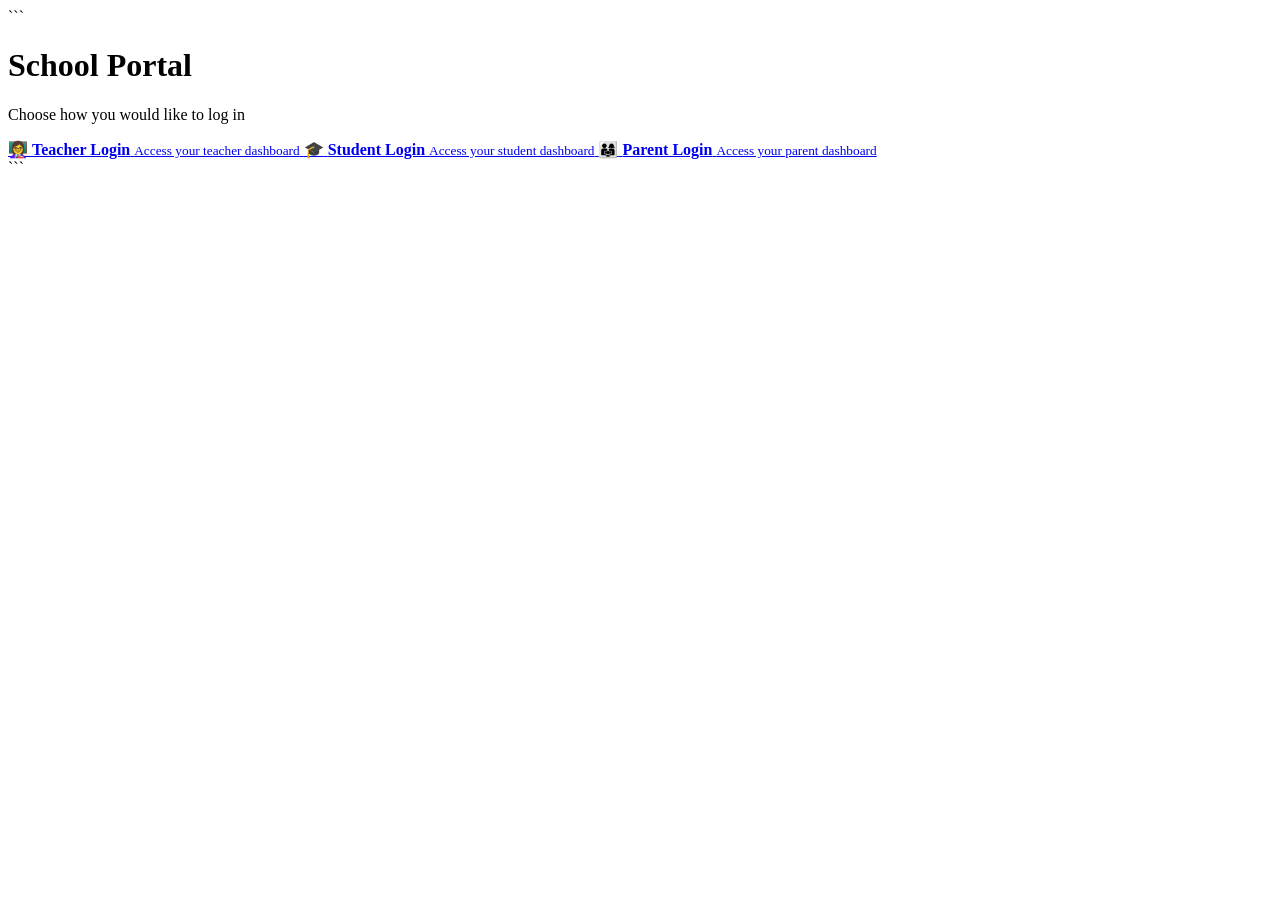
==== index.html @ 14a3581d "Create index.html" ====
<!DOCTYPE html>

<html lang="en">
<head>
    <meta charset="UTF-8">
    <meta name="viewport" content="width=device-width, initial-scale=1.0">
    <title>School Portal - Login</title>
    <link rel="stylesheet" href="style.css">
</head>

<body>

```
<div class="login-container">

    <div class="login-box">

        <h1>School Portal</h1>
        <p class="subtitle">Choose how you would like to log in</p>

        <div class="login-options">

            <a href="teacher.html" class="login-button">
                <span class="icon">👩‍🏫</span>
                <span>
                    <strong>Teacher Login</strong>
                    <small>Access your teacher dashboard</small>
                </span>
            </a>

            <a href="student.html" class="login-button">
                <span class="icon">🎓</span>
                <span>
                    <strong>Student Login</strong>
                    <small>Access your student dashboard</small>
                </span>
            </a>

            <a href="parent.html" class="login-button">
                <span class="icon">👨‍👩‍👧</span>
                <span>
                    <strong>Parent Login</strong>
                    <small>Access your parent dashboard</small>
                </span>
            </a>

        </div>

    </div>

</div>
```

</body>
</html>
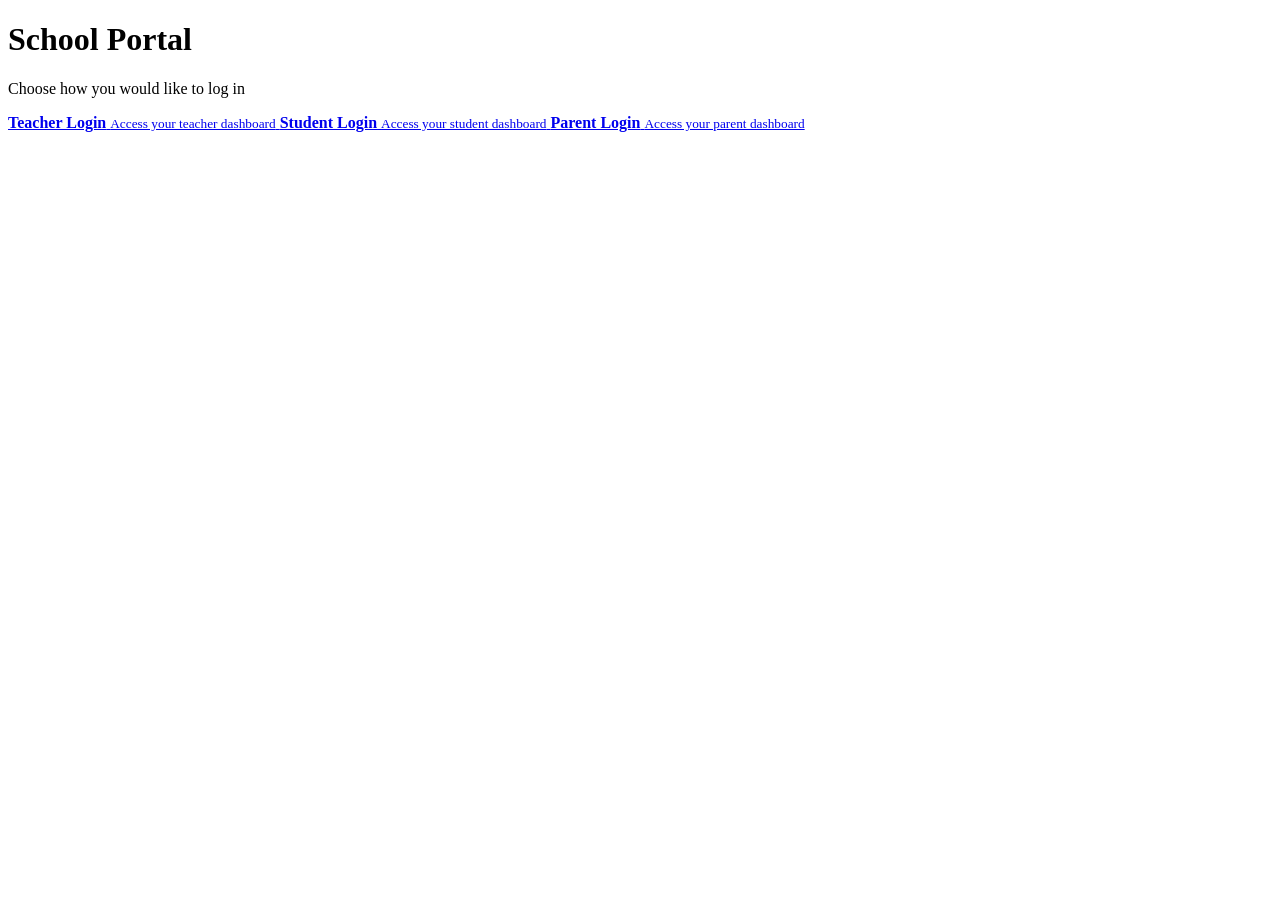
==== commit 184a028b: "Update index.html" ====
--- a/index.html
+++ b/index.html
@@ -1,6 +1,7 @@
 <!DOCTYPE html>
 
 <html lang="en">
+
 <head>
     <meta charset="UTF-8">
     <meta name="viewport" content="width=device-width, initial-scale=1.0">
@@ -10,7 +11,6 @@
 
 <body>
 
-```
 <div class="login-container">
 
     <div class="login-box">
@@ -21,27 +21,18 @@
         <div class="login-options">
 
             <a href="teacher.html" class="login-button">
-                <span class="icon">👩‍🏫</span>
-                <span>
-                    <strong>Teacher Login</strong>
-                    <small>Access your teacher dashboard</small>
-                </span>
+                <strong>Teacher Login</strong>
+                <small>Access your teacher dashboard</small>
             </a>
 
             <a href="student.html" class="login-button">
-                <span class="icon">🎓</span>
-                <span>
-                    <strong>Student Login</strong>
-                    <small>Access your student dashboard</small>
-                </span>
+                <strong>Student Login</strong>
+                <small>Access your student dashboard</small>
             </a>
 
             <a href="parent.html" class="login-button">
-                <span class="icon">👨‍👩‍👧</span>
-                <span>
-                    <strong>Parent Login</strong>
-                    <small>Access your parent dashboard</small>
-                </span>
+                <strong>Parent Login</strong>
+                <small>Access your parent dashboard</small>
             </a>
 
         </div>
@@ -49,7 +40,6 @@
     </div>
 
 </div>
-```
 
 </body>
 </html>
--- a/style.css
+++ b/style.css
@@ -0,0 +1,1400 @@
+
+/* =========================================
+MINIMAL TEACHER DASHBOARD
+========================================= */
+
+/* .teacher-main {
+    max-width: 1200px;
+    margin: 0 auto;
+    padding: 45px 30px 70px;
+} */
+
+/* MAIN TEACHER CONTENT */
+
+.teacher-main {
+    width: 100%;
+    max-width: 1200px;
+    margin: 0 auto;
+    padding: 45px 30px 70px;
+}
+
+
+
+
+/* PAGE HEADER */
+
+.page-header {
+    display: flex;
+    justify-content: space-between;
+    align-items: flex-end;
+    margin-bottom: 35px;
+}
+
+.page-header h1 {
+    font-size: 30px;
+    font-weight: 600;
+    margin-bottom: 8px;
+}
+
+.page-header p {
+    color: #777;
+    font-size: 14px;
+}
+
+
+/* SUMMARY CARDS */
+
+.summary-cards {
+    display: grid;
+    grid-template-columns: repeat(4, 1fr);
+    gap: 15px;
+    margin-bottom: 25px;
+}
+
+.summary-card {
+    background: white;
+    border: 1px solid #e5e5e5;
+    border-radius: 8px;
+    padding: 20px;
+}
+
+.summary-card h2 {
+    font-size: 24px;
+    font-weight: 600;
+    margin: 5px 0;
+}
+
+.summary-label {
+    color: #777;
+    font-size: 13px;
+    margin-bottom: 5px;
+}
+
+.summary-small {
+    color: #999;
+    font-size: 12px;
+}
+
+
+/* MAIN GRID */
+
+.dashboard-grid {
+    display: grid;
+    grid-template-columns: 1fr 1fr;
+    gap: 20px;
+    margin-bottom: 20px;
+}
+
+
+/* SECTIONS */
+
+.dashboard-section {
+    background: white;
+    border: 1px solid #e5e5e5;
+    border-radius: 8px;
+    padding: 25px;
+}
+
+.full-width {
+    margin-bottom: 20px;
+}
+
+
+/* SECTION HEADERS */
+
+.section-header {
+    display: flex;
+    justify-content: space-between;
+    align-items: flex-start;
+    margin-bottom: 25px;
+}
+
+.section-header h2 {
+    font-size: 18px;
+    font-weight: 600;
+    margin-bottom: 5px;
+}
+
+.section-header p {
+    color: #888;
+    font-size: 13px;
+}
+
+.section-header a {
+    color: #555;
+    font-size: 13px;
+    text-decoration: none;
+}
+
+.section-header a:hover {
+    color: #111;
+}
+
+
+/* BUTTONS */
+
+.primary-button {
+    background: #222;
+    color: white;
+    border: none;
+    border-radius: 6px;
+    padding: 10px 16px;
+    font-size: 13px;
+    cursor: pointer;
+}
+
+.primary-button:hover {
+    background: #444;
+}
+
+.secondary-button {
+    background: white;
+    color: #333;
+    border: 1px solid #ccc;
+    border-radius: 6px;
+    padding: 9px 15px;
+    font-size: 13px;
+    cursor: pointer;
+}
+
+.secondary-button:hover {
+    background: #f5f5f5;
+}
+
+.header-buttons {
+    display: flex;
+    gap: 8px;
+}
+
+
+/* FORMS */
+
+.form-row {
+    display: grid;
+    grid-template-columns: 1fr 1fr;
+    gap: 15px;
+}
+
+.form-group {
+    display: flex;
+    flex-direction: column;
+    margin-bottom: 16px;
+}
+
+.form-group label {
+    font-size: 12px;
+    font-weight: 600;
+    margin-bottom: 7px;
+}
+
+.form-group input,
+.form-group select,
+.form-group textarea {
+    width: 100%;
+    border: 1px solid #d5d5d5;
+    border-radius: 5px;
+    padding: 10px;
+    font-family: Arial, sans-serif;
+    font-size: 13px;
+    background: white;
+}
+
+.form-group textarea {
+    min-height: 70px;
+    resize: vertical;
+}
+
+.form-group input:focus,
+.form-group select:focus,
+.form-group textarea:focus {
+    outline: none;
+    border-color: #888;
+}
+
+
+/* RECENT HOURS */
+
+.hours-list {
+    display: flex;
+    flex-direction: column;
+}
+
+.hours-item {
+    display: flex;
+    justify-content: space-between;
+    align-items: center;
+    padding: 14px 0;
+    border-bottom: 1px solid #eee;
+}
+
+.hours-item:last-child {
+    border-bottom: none;
+}
+
+.hours-item strong {
+    display: block;
+    font-size: 13px;
+}
+
+.hours-item span {
+    display: block;
+    color: #888;
+    font-size: 12px;
+    margin-top: 4px;
+}
+
+
+/* TABLE */
+
+.table-container {
+    overflow-x: auto;
+}
+
+table {
+    width: 100%;
+    border-collapse: collapse;
+}
+
+th {
+    text-align: left;
+    color: #888;
+    font-size: 11px;
+    font-weight: 500;
+    padding: 11px 10px;
+    border-bottom: 1px solid #ddd;
+}
+
+td {
+    padding: 15px 10px;
+    border-bottom: 1px solid #eee;
+    font-size: 13px;
+}
+
+td strong {
+    font-weight: 600;
+}
+
+
+/* TABLE BUTTON */
+
+.table-button {
+    background: white;
+    border: 1px solid #ccc;
+    border-radius: 5px;
+    padding: 6px 12px;
+    cursor: pointer;
+    font-size: 12px;
+}
+
+.table-button:hover {
+    background: #f5f5f5;
+}
+
+
+/* STATUS */
+
+.status {
+    display: inline-block;
+    padding: 4px 8px;
+    border-radius: 4px;
+    font-size: 10px;
+}
+
+.active-status {
+    background: #f1f1f1;
+    color: #444;
+}
+
+.completed-status {
+    background: #e7e7e7;
+    color: #555;
+}
+
+
+/* GRADES */
+
+.grades-overview {
+    display: grid;
+    grid-template-columns: repeat(3, 1fr);
+    gap: 15px;
+}
+
+.grade-class {
+    border: 1px solid #e5e5e5;
+    border-radius: 7px;
+    padding: 18px;
+}
+
+.grade-class-header {
+    display: flex;
+    justify-content: space-between;
+    align-items: center;
+    margin-bottom: 15px;
+}
+
+.grade-class-header > div strong {
+    display: block;
+    font-size: 13px;
+}
+
+.grade-class-header span {
+    display: block;
+    color: #888;
+    font-size: 11px;
+    margin-top: 4px;
+}
+
+.grade-class-header > strong {
+    font-size: 19px;
+}
+
+.progress-bar {
+    width: 100%;
+    height: 6px;
+    background: #eee;
+    border-radius: 10px;
+    overflow: hidden;
+}
+
+.progress-fill {
+    height: 100%;
+    background: #555;
+    border-radius: 10px;
+}
+
+.grade-footer {
+    color: #888;
+    font-size: 11px;
+    margin-top: 9px;
+}
+
+
+/* LOGOUT */
+
+.teacher-info .logout-btn {
+    color: #dc2626 !important;
+    text-decoration: none !important;
+    font-weight: 600;
+    padding: 8px 12px;
+    border-radius: 6px;
+}
+
+.teacher-info .logout-btn:hover {
+    color: #b91c1c !important;
+    background: #fee2e2;
+}
+
+
+/* MOBILE */
+
+@media (max-width: 900px) {
+
+    .summary-cards {
+        grid-template-columns: repeat(2, 1fr);
+    }
+
+    .dashboard-grid {
+        grid-template-columns: 1fr;
+    }
+
+    .grades-overview {
+        grid-template-columns: 1fr;
+    }
+
+}
+
+
+@media (max-width: 600px) {
+
+    .navbar {
+        padding: 0 20px;
+    }
+
+    .teacher-info {
+        gap: 10px;
+    }
+
+    .teacher-info span {
+        display: none;
+    }
+
+    .teacher-main {
+        padding: 30px 15px 50px;
+    }
+
+    .page-header {
+        flex-direction: column;
+        align-items: flex-start;
+        gap: 15px;
+    }
+
+    .page-header .primary-button {
+        width: 100%;
+    }
+
+    .summary-cards {
+        grid-template-columns: 1fr;
+    }
+
+    .form-row {
+        grid-template-columns: 1fr;
+    }
+
+    .section-header {
+        flex-direction: column;
+        gap: 12px;
+    }
+
+    .header-buttons {
+        width: 100%;
+    }
+
+    .header-buttons button {
+        flex: 1;
+    }
+
+}
+
+
+/* ========================================
+SIMPLIFIED STUDENT DASHBOARD
+======================================== */
+
+.student-main {
+width: 100%;
+flex: none;
+max-width: 1100px;
+margin: 0 auto;
+padding: 50px 30px 80px;
+}
+
+/* PAGE HEADER */
+
+.student-header {
+display: flex;
+justify-content: space-between;
+align-items: flex-end;
+margin-bottom: 40px;
+}
+
+.student-header h1 {
+font-size: 30px;
+font-weight: 600;
+margin-bottom: 8px;
+}
+
+.student-header p {
+color: #777;
+font-size: 14px;
+}
+
+/* OVERVIEW */
+
+.student-overview {
+display: grid;
+grid-template-columns: 2fr 1fr 1fr;
+gap: 15px;
+background: white;
+border: 1px solid #e5e5e5;
+border-radius: 8px;
+padding: 25px;
+margin-bottom: 25px;
+}
+
+.student-overview > div {
+padding-right: 20px;
+}
+
+.student-overview > div:not(:last-child) {
+border-right: 1px solid #eee;
+}
+
+.overview-label {
+display: block;
+color: #888;
+font-size: 12px;
+margin-bottom: 6px;
+}
+
+.student-overview strong {
+display: block;
+font-size: 16px;
+font-weight: 600;
+}
+
+.student-overview p {
+color: #888;
+font-size: 12px;
+margin-top: 5px;
+}
+
+.student-overview .overview-number {
+font-size: 24px;
+}
+
+/* SECTIONS */
+
+.student-section {
+background: white;
+border: 1px solid #e5e5e5;
+border-radius: 8px;
+padding: 28px;
+margin-bottom: 25px;
+}
+
+.student-section-header {
+display: flex;
+justify-content: space-between;
+align-items: flex-start;
+margin-bottom: 25px;
+}
+
+.student-section-header h2 {
+font-size: 18px;
+font-weight: 600;
+margin-bottom: 5px;
+}
+
+.student-section-header p {
+color: #888;
+font-size: 13px;
+}
+
+.student-section-header a {
+color: #555;
+font-size: 13px;
+text-decoration: none;
+}
+
+.student-section-header a:hover {
+color: #000;
+}
+
+/* GRADES */
+
+.student-grade-list {
+display: flex;
+flex-direction: column;
+}
+
+.student-grade-row {
+display: grid;
+grid-template-columns: 180px 1fr 55px;
+align-items: center;
+gap: 25px;
+padding: 18px 0;
+border-bottom: 1px solid #eee;
+}
+
+.student-grade-row:last-child {
+border-bottom: none;
+}
+
+.subject-details strong {
+display: block;
+font-size: 14px;
+font-weight: 600;
+}
+
+.subject-details span {
+display: block;
+color: #888;
+font-size: 12px;
+margin-top: 5px;
+}
+
+.grade-bar-container {
+width: 100%;
+}
+
+.student-progress-bar {
+width: 100%;
+height: 6px;
+background: #eee;
+border-radius: 10px;
+overflow: hidden;
+}
+
+.student-progress-fill {
+height: 100%;
+background: #555;
+border-radius: 10px;
+}
+
+.student-grade {
+font-size: 16px;
+font-weight: 600;
+text-align: right;
+}
+
+/* ASSIGNMENTS */
+
+.student-assignment-list {
+display: flex;
+flex-direction: column;
+}
+
+.student-assignment {
+display: grid;
+grid-template-columns: 55px 1fr auto;
+align-items: center;
+gap: 20px;
+padding: 18px 0;
+border-bottom: 1px solid #eee;
+}
+
+.student-assignment:last-child {
+border-bottom: none;
+}
+
+.student-assignment-date {
+text-align: center;
+border: 1px solid #ddd;
+border-radius: 6px;
+padding: 7px 5px;
+}
+
+.student-assignment-date strong {
+display: block;
+font-size: 17px;
+font-weight: 600;
+}
+
+.student-assignment-date span {
+display: block;
+color: #888;
+font-size: 9px;
+margin-top: 2px;
+}
+
+.student-assignment-info strong {
+display: block;
+font-size: 14px;
+font-weight: 600;
+}
+
+.student-assignment-info span {
+display: block;
+color: #666;
+font-size: 12px;
+margin-top: 4px;
+}
+
+.student-assignment-info small {
+display: block;
+color: #999;
+font-size: 11px;
+margin-top: 4px;
+}
+
+/* SUBMISSION FORM */
+
+.submission-form {
+max-width: 700px;
+}
+
+.upload-area {
+border: 1px dashed #ccc;
+border-radius: 6px;
+padding: 35px 20px;
+text-align: center;
+margin-bottom: 20px;
+}
+
+.upload-area strong {
+display: block;
+font-size: 14px;
+font-weight: 600;
+margin-bottom: 6px;
+}
+
+.upload-area p {
+color: #888;
+font-size: 12px;
+margin-bottom: 15px;
+}
+
+.upload-area span {
+display: block;
+color: #999;
+font-size: 11px;
+margin-top: 12px;
+}
+
+/* MESSAGES */
+
+.student-message-layout {
+display: grid;
+grid-template-columns: 1fr 1fr;
+gap: 30px;
+}
+
+.student-message-list {
+display: flex;
+flex-direction: column;
+}
+
+.student-message-item {
+padding: 18px;
+border: 1px solid #eee;
+border-radius: 6px;
+margin-bottom: 10px;
+}
+
+.student-message-item.active-message {
+border-color: #ccc;
+}
+
+.student-message-item strong {
+display: block;
+font-size: 14px;
+font-weight: 600;
+}
+
+.student-message-item span {
+display: block;
+color: #888;
+font-size: 11px;
+margin-top: 4px;
+}
+
+.student-message-item p {
+color: #555;
+font-size: 12px;
+line-height: 1.5;
+margin-top: 10px;
+}
+
+.new-message {
+border-left: 1px solid #eee;
+padding-left: 30px;
+}
+
+.new-message h3 {
+font-size: 15px;
+font-weight: 600;
+margin-bottom: 20px;
+}
+
+/* BUTTONS */
+
+.student-main .primary-button {
+background: #222;
+color: white;
+border: none;
+border-radius: 6px;
+padding: 10px 16px;
+font-size: 13px;
+cursor: pointer;
+}
+
+.student-main .primary-button:hover {
+background: #444;
+}
+
+.student-main .secondary-button {
+background: white;
+color: #333;
+border: 1px solid #ccc;
+border-radius: 6px;
+padding: 8px 13px;
+font-size: 12px;
+cursor: pointer;
+}
+
+.student-main .secondary-button:hover {
+background: #f5f5f5;
+}
+
+/* FORM ELEMENTS */
+
+.student-main .form-group {
+display: flex;
+flex-direction: column;
+margin-bottom: 18px;
+}
+
+.student-main .form-group label {
+font-size: 12px;
+font-weight: 600;
+margin-bottom: 7px;
+}
+
+.student-main .form-group input,
+.student-main .form-group select,
+.student-main .form-group textarea {
+width: 100%;
+border: 1px solid #d5d5d5;
+border-radius: 5px;
+padding: 10px;
+font-family: Arial, sans-serif;
+font-size: 13px;
+background: white;
+}
+
+.student-main .form-group textarea {
+min-height: 90px;
+resize: vertical;
+}
+
+/* LOGOUT */
+
+.student-info .logout-btn {
+color: #dc2626 !important;
+text-decoration: none !important;
+font-weight: 600;
+padding: 8px 12px;
+border-radius: 6px;
+}
+
+.student-info .logout-btn:hover {
+color: #b91c1c !important;
+background: #fee2e2;
+}
+
+/* MOBILE */
+
+@media (max-width: 800px) {
+
+```
+.student-main {
+    padding: 35px 20px 60px;
+}
+
+.student-header {
+    flex-direction: column;
+    align-items: flex-start;
+    gap: 15px;
+}
+
+.student-header .primary-button {
+    width: 100%;
+}
+
+.student-overview {
+    grid-template-columns: 1fr;
+    gap: 20px;
+}
+
+.student-overview > div:not(:last-child) {
+    border-right: none;
+    border-bottom: 1px solid #eee;
+    padding-bottom: 20px;
+}
+
+.student-grade-row {
+    grid-template-columns: 1fr 55px;
+    gap: 10px;
+}
+
+.grade-bar-container {
+    grid-column: 1 / 2;
+    grid-row: 2;
+}
+
+.student-grade {
+    grid-column: 2;
+    grid-row: 1;
+}
+
+.student-assignment {
+    grid-template-columns: 50px 1fr;
+}
+
+.student-assignment .secondary-button {
+    grid-column: 2;
+    justify-self: start;
+}
+
+.student-message-layout {
+    grid-template-columns: 1fr;
+}
+
+.new-message {
+    border-left: none;
+    border-top: 1px solid #eee;
+    padding-left: 0;
+    padding-top: 25px;
+}
+```
+
+}
+
+@media (max-width: 600px) {
+
+```
+.navbar {
+    padding: 0 20px;
+}
+
+.student-info span {
+    display: none;
+}
+
+.student-main {
+    padding: 30px 15px 50px;
+}
+
+.student-section {
+    padding: 20px;
+}
+
+.student-section-header {
+    flex-direction: column;
+    gap: 12px;
+}
+```
+
+}
+
+
+/* ========================================
+SIMPLIFIED PARENT DASHBOARD
+======================================== */
+
+.parent-main {
+width: 100%;
+max-width: 1200px;
+margin: 0 auto;
+padding: 45px 30px 70px;
+}
+
+.parent-header {
+display: flex;
+justify-content: space-between;
+align-items: flex-end;
+margin-bottom: 30px;
+}
+
+.parent-header h1 {
+font-size: 30px;
+font-weight: 600;
+margin-bottom: 8px;
+}
+
+.parent-header p {
+color: #777;
+font-size: 14px;
+}
+
+/* CHILD INFORMATION */
+
+.child-section {
+display: flex;
+justify-content: space-between;
+align-items: center;
+margin-bottom: 20px;
+}
+
+.section-label {
+display: block;
+color: #888;
+font-size: 11px;
+text-transform: uppercase;
+margin-bottom: 6px;
+}
+
+.child-section h2 {
+font-size: 18px;
+font-weight: 600;
+margin-bottom: 4px;
+}
+
+.child-section p {
+color: #888;
+font-size: 13px;
+}
+
+/* OVERVIEW */
+
+.overview-section {
+display: grid;
+grid-template-columns: repeat(4, 1fr);
+gap: 15px;
+margin-bottom: 20px;
+}
+
+.parent-summary-card {
+background: white;
+border: 1px solid #e5e5e5;
+border-radius: 8px;
+padding: 22px;
+}
+
+.parent-summary-card h2 {
+font-size: 25px;
+font-weight: 600;
+margin: 6px 0;
+}
+
+.summary-label {
+color: #777;
+font-size: 13px;
+}
+
+.summary-small {
+color: #999;
+font-size: 12px;
+}
+
+/* SECTIONS */
+
+.parent-section {
+background: white;
+border: 1px solid #e5e5e5;
+border-radius: 8px;
+padding: 25px;
+margin-bottom: 20px;
+}
+
+.parent-section-header {
+display: flex;
+justify-content: space-between;
+align-items: flex-start;
+margin-bottom: 22px;
+}
+
+.parent-section-header h2 {
+font-size: 18px;
+font-weight: 600;
+margin-bottom: 5px;
+}
+
+.parent-section-header p {
+color: #888;
+font-size: 13px;
+}
+
+.parent-section-header a {
+color: #555;
+font-size: 13px;
+text-decoration: none;
+}
+
+.parent-section-header a:hover {
+color: #000;
+}
+
+/* GRADES */
+
+.subject-list {
+display: flex;
+flex-direction: column;
+}
+
+.subject-row {
+display: flex;
+justify-content: space-between;
+align-items: center;
+padding: 16px 0;
+border-bottom: 1px solid #eee;
+}
+
+.subject-row:first-child {
+padding-top: 0;
+}
+
+.subject-row:last-child {
+border-bottom: none;
+padding-bottom: 0;
+}
+
+.subject-row strong {
+display: block;
+font-size: 13px;
+}
+
+.subject-row span {
+display: block;
+color: #888;
+font-size: 12px;
+margin-top: 4px;
+}
+
+.grade-value {
+font-size: 17px !important;
+}
+
+/* ASSIGNMENTS */
+
+.assignment-list {
+display: flex;
+flex-direction: column;
+}
+
+.assignment-item {
+display: flex;
+justify-content: space-between;
+align-items: center;
+padding: 16px 0;
+border-bottom: 1px solid #eee;
+}
+
+.assignment-item:first-child {
+padding-top: 0;
+}
+
+.assignment-item:last-child {
+border-bottom: none;
+padding-bottom: 0;
+}
+
+.assignment-info strong {
+display: block;
+font-size: 13px;
+font-weight: 600;
+}
+
+.assignment-info span {
+display: block;
+color: #888;
+font-size: 12px;
+margin-top: 5px;
+}
+
+.due-soon,
+.due-date {
+font-size: 12px;
+white-space: nowrap;
+}
+
+.due-soon {
+color: #b45309;
+}
+
+.due-date {
+color: #888;
+}
+
+/* PAYMENTS */
+
+.payment-overview {
+display: grid;
+grid-template-columns: 1.2fr 1fr 1fr;
+gap: 30px;
+}
+
+.payment-due,
+.payment-history,
+.payment-details {
+display: flex;
+flex-direction: column;
+}
+
+.payment-label {
+color: #888;
+font-size: 12px;
+margin-bottom: 7px;
+}
+
+.payment-due strong,
+.payment-history strong {
+font-size: 23px;
+font-weight: 600;
+}
+
+.payment-due-date,
+.payment-history > span:last-child {
+color: #888;
+font-size: 12px;
+margin-top: 6px;
+}
+
+.payment-details {
+gap: 12px;
+}
+
+.payment-details div {
+display: flex;
+justify-content: space-between;
+padding-bottom: 10px;
+border-bottom: 1px solid #eee;
+}
+
+.payment-details span {
+color: #777;
+font-size: 13px;
+}
+
+.payment-details strong {
+font-size: 13px;
+font-weight: 600;
+}
+
+/* MESSAGES */
+
+.message-list {
+display: flex;
+flex-direction: column;
+}
+
+.message-item {
+display: flex;
+align-items: flex-start;
+gap: 15px;
+padding: 18px 0;
+border-bottom: 1px solid #eee;
+}
+
+.message-item:first-child {
+padding-top: 0;
+}
+
+.message-item:last-child {
+border-bottom: none;
+padding-bottom: 0;
+}
+
+.message-content {
+flex: 1;
+}
+
+.message-top {
+display: flex;
+justify-content: space-between;
+gap: 20px;
+margin-bottom: 7px;
+}
+
+.message-top strong {
+font-size: 13px;
+}
+
+.message-top span {
+color: #999;
+font-size: 11px;
+white-space: nowrap;
+}
+
+.message-content p {
+color: #777;
+font-size: 13px;
+line-height: 1.6;
+}
+
+.unread-dot {
+width: 7px;
+height: 7px;
+background: #333;
+border-radius: 50%;
+margin-top: 5px;
+flex-shrink: 0;
+}
+
+/* BUTTONS */
+
+.parent-main .primary-button {
+background: #222;
+color: white;
+border: none;
+border-radius: 6px;
+padding: 10px 16px;
+font-size: 13px;
+cursor: pointer;
+}
+
+.parent-main .primary-button:hover {
+background: #444;
+}
+
+.parent-main .secondary-button {
+background: white;
+color: #333;
+border: 1px solid #ccc;
+border-radius: 6px;
+padding: 9px 15px;
+font-size: 13px;
+cursor: pointer;
+}
+
+.parent-main .secondary-button:hover {
+background: #f5f5f5;
+}
+
+/* LOGOUT */
+
+.teacher-info .logout-btn {
+color: #dc2626 !important;
+text-decoration: none !important;
+font-weight: 600;
+padding: 8px 12px;
+border-radius: 6px;
+}
+
+.teacher-info .logout-btn:hover {
+color: #b91c1c !important;
+background: #fee2e2;
+}
+
+/* RESPONSIVE */
+
+@media (max-width: 900px) {
+
+```
+.overview-section {
+    grid-template-columns: repeat(2, 1fr);
+}
+
+.payment-overview {
+    grid-template-columns: 1fr;
+    gap: 20px;
+}
+```
+
+}
+
+@media (max-width: 600px) {
+
+```
+.navbar {
+    padding: 0 20px;
+}
+
+.teacher-info span {
+    display: none;
+}
+
+.parent-main {
+    padding: 30px 15px 50px;
+}
+
+.parent-header {
+    flex-direction: column;
+    align-items: flex-start;
+    gap: 15px;
+}
+
+.parent-header .primary-button {
+    width: 100%;
+}
+
+.child-section {
+    flex-direction: column;
+    align-items: flex-start;
+    gap: 15px;
+}
+
+.child-section .secondary-button {
+    width: 100%;
+}
+
+.overview-section {
+    grid-template-columns: 1fr;
+}
+
+.parent-section {
+    padding: 20px;
+}
+
+.parent-section-header {
+    flex-direction: column;
+    gap: 12px;
+}
+
+.message-top {
+    flex-direction: column;
+    gap: 4px;
+}
+```
+
+}
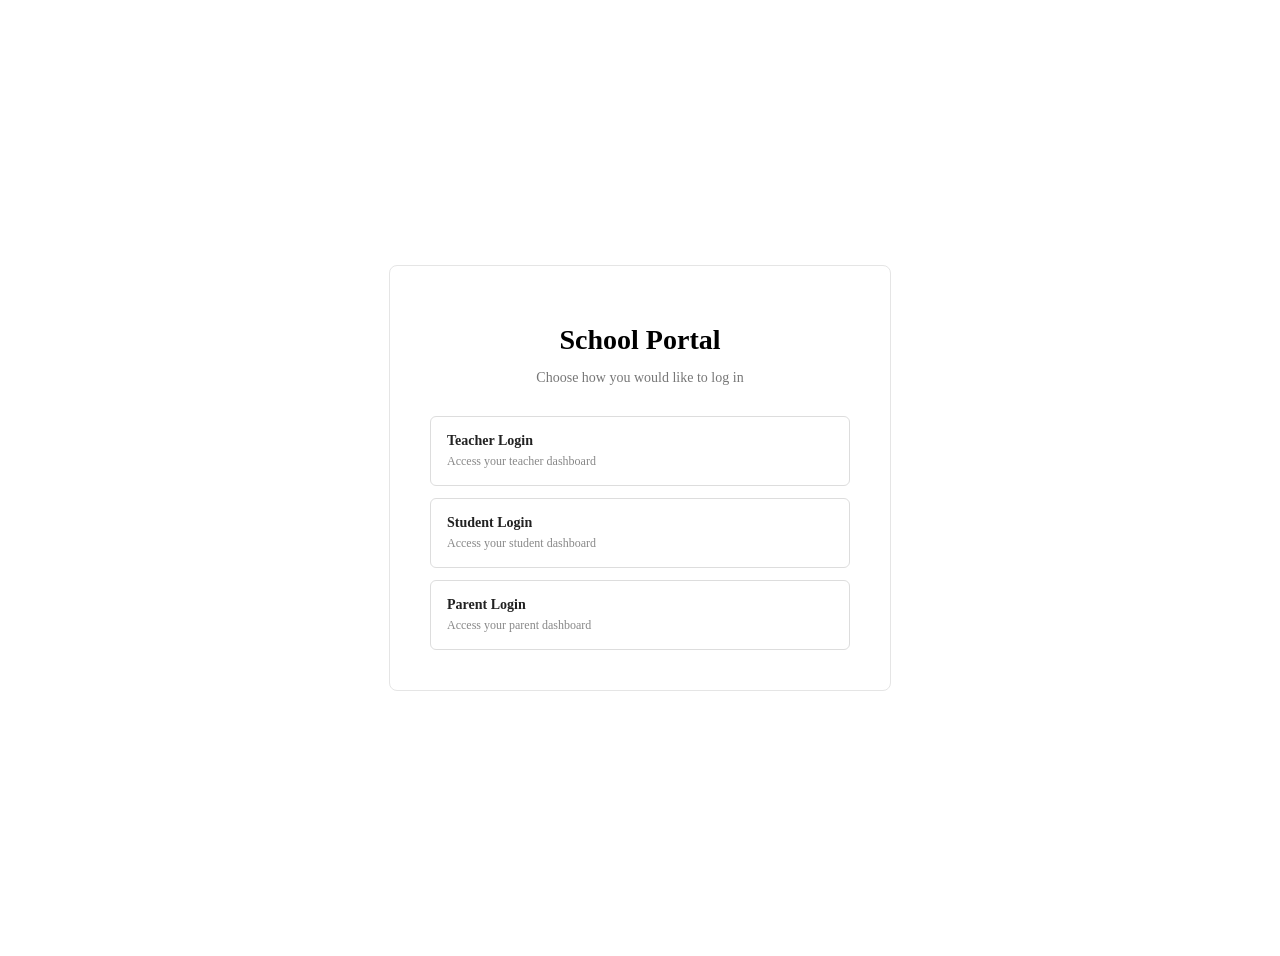
==== commit 8ae18c89: "Update index.html" ====
--- a/index.html
+++ b/index.html
@@ -1,7 +1,6 @@
 <!DOCTYPE html>
 
 <html lang="en">
-
 <head>
     <meta charset="UTF-8">
     <meta name="viewport" content="width=device-width, initial-scale=1.0">
--- a/style.css
+++ b/style.css
@@ -1,3 +1,73 @@
+
+
+/* ========================================
+LOGIN PAGE
+======================================== */
+
+.login-container {
+min-height: 100vh;
+display: flex;
+justify-content: center;
+align-items: center;
+padding: 20px;
+}
+
+.login-box {
+width: 100%;
+max-width: 420px;
+background: white;
+border: 1px solid #e5e5e5;
+border-radius: 8px;
+padding: 40px;
+}
+
+.login-box h1 {
+font-size: 28px;
+font-weight: 600;
+text-align: center;
+margin-bottom: 8px;
+}
+
+.subtitle {
+color: #777;
+font-size: 14px;
+text-align: center;
+margin-bottom: 30px;
+}
+
+.login-options {
+display: flex;
+flex-direction: column;
+gap: 12px;
+}
+
+.login-button {
+display: flex;
+flex-direction: column;
+gap: 5px;
+padding: 16px;
+background: white;
+border: 1px solid #ddd;
+border-radius: 6px;
+text-decoration: none;
+color: #222;
+}
+
+.login-button:hover {
+background: #f7f7f7;
+border-color: #bbb;
+}
+
+.login-button strong {
+font-size: 14px;
+font-weight: 600;
+}
+
+.login-button small {
+color: #888;
+font-size: 12px;
+}
+
 
 /* =========================================
 MINIMAL TEACHER DASHBOARD
